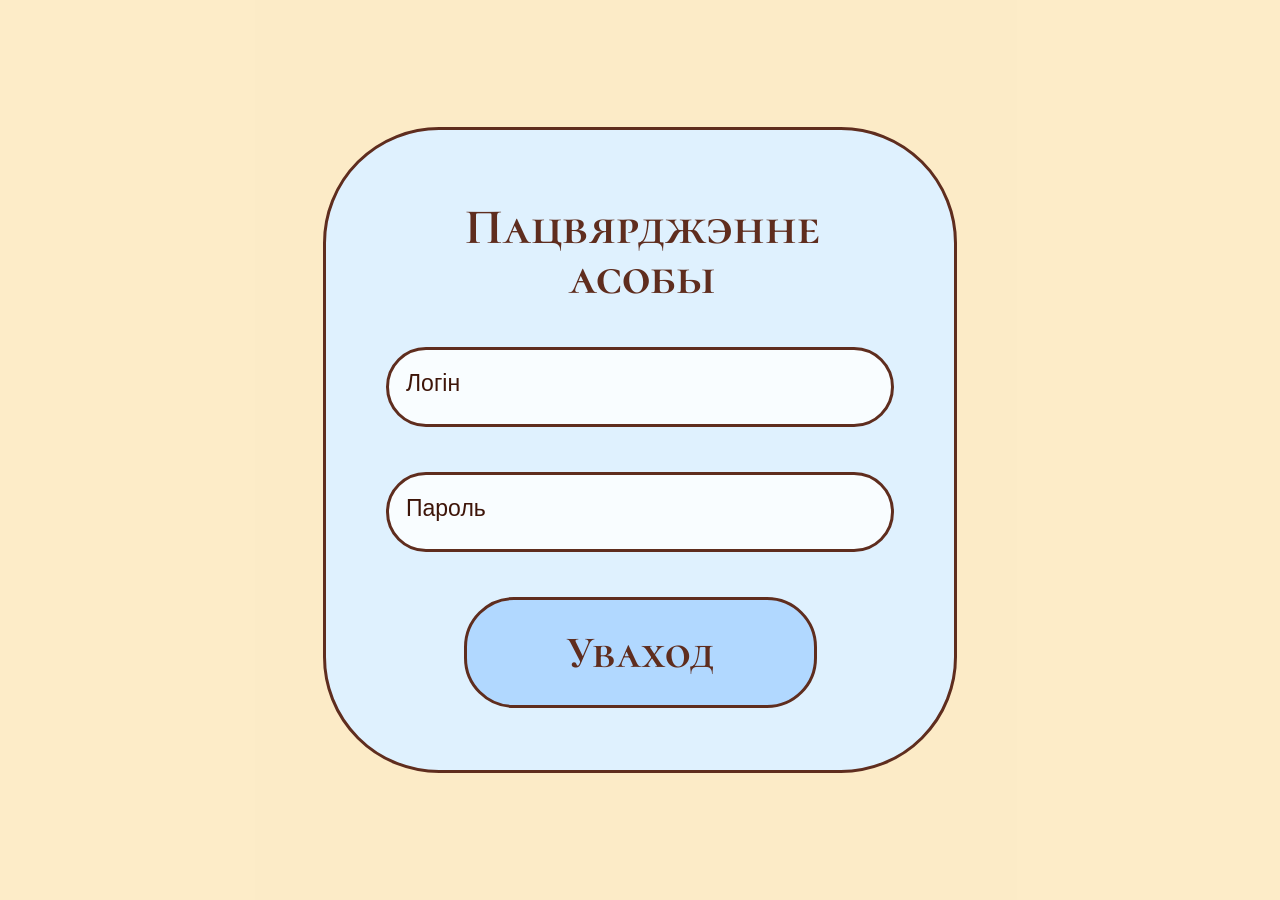
==== authorization.html @ d0b52481 "authorization" ====
<!doctype html>
<html lang="by">
  <head>
    <meta charset="UTF-8" />
    <meta name="viewport" content="width=device-width, initial-scale=1.0" />
    <title>Уваход</title>
    <link rel="stylesheet" href="css/null.css" />
    <link rel="stylesheet" href="css/fonts.css" />
    <link rel="stylesheet" href="css/style.css" />
  </head>
  <body>
    <main>
        <section class="forma_authorization">
            <div class="forma">
                <div class="title_forma">Пацвярджэнне асобы</div>
                <div class="inputs">
                    <input type="text" placeholder="Логiн" class="input_log_pas">
                    <input type="text" placeholder="Пароль" class="input_log_pas">
                </div>
                <div class="but"> <button class="log_in">Уваход</button></div>
            </div>
        </section>
    </main>
  </body>
  </html>
---- css/null.css ----
/*Обнуление*/
* {
  padding: 0;
  margin: 0;
  border: 0;
}

*, *:before, *:after {
  -moz-box-sizing: border-box;
  -webkit-box-sizing: border-box;
  box-sizing: border-box;
}

:focus, :active {
  outline: none;
}

a:focus, a:active {
  outline: none;
}

footer, header, aside {
  display: block;
}

html, body {
  color: #000000;
  min-height: 100%;
  background: #ffffff;;
  width: 100%;
  font-size: 100%;
  line-height: 1;
  font-size: 16px;
  -ms-text-size-adjust: 100%;
  -moz-text-size-adjust: 100%;
  -webkit-text-size-adjust: 100%;
}

body {
  overflow-x: hidden;
}

input, button, textarea {
  font-family: inherit;
}

input::-ms-clear {
  display: none;
}

button {
  cursor: pointer;
}

button::-moz-focus-inner {
  padding: 0;
  border: 0;
}

a, a:visited {
  text-decoration: none;
}

a:hover {
  text-decoration: none;
}

ul li {
  list-style: none;
}

img {
  vertical-align: top;
}

h1, h2, h3, h4, h5, h6 {
  font-size: inherit;
  font-weight: 400;
}

/*--------------------*/
---- css/fonts.css ----
@font-face {
    font-family: Montserrat_Alternates;
    src: url(../fonts/Montserrat_Alternates/MontserratAlternates-Medium.ttf);
    font-weight: 500;
    font-style: normal;
}
@font-face {
    font-family: Cormorant SC;
    src: url(../fonts/Cormorant_SC/CormorantSC-Bold.ttf);
    font-weight: 700;
    font-style: normal;
}
@font-face {
    font-family: Cormorant SC;
    src: url('../fonts/Cormorant_SC/CormorantSC-Regular.ttf') format('truetype');
    font-weight: 400;
    font-style: normal;
}
---- css/style.css ----
.intro {
  padding-top: 25px;
}

.cover {
  width: 90%;
  max-width: 1400px;
  height: 700px;
  margin: 0 auto;
  background: rgba(252, 230, 183, 0.7019607843);
  border-radius: 50px;
  padding-top: 37px;
  position: relative;
}

.shool {
  font-family: "Montserrat Alternates", sans-serif;
  font-size: 30px;
  font-weight: 500;
  line-height: 100%;
  text-align: center;
  color: #3e1509;
}

.cornflower1 {
  position: absolute;
  bottom: 0;
  left: 0;
}

.cornflower2 {
  position: absolute;
  bottom: 0;
  right: 0;
}

.cornflowers_and_text {
  display: flex;
  justify-content: center;
  align-items: flex-start;
  padding-top: 91px;
}

.complecs_button {
  text-align: center;
}

.umk {
  font-family: "Cormorant SC", serif;
  font-size: 48px;
  font-weight: 700;
  text-align: center;
  color: #5f2d1e;
  width: 692px;
  margin: 0 auto;
  margin-top: 100px;
}

.begin {
  width: 314px;
  font-family: "Cormorant SC", serif;
  font-size: 48px;
  font-weight: 700;
  text-align: center;
  color: #5f2d1e;
  background: #E6EBF5;
  border: 3px solid #5F2D1E;
  border-radius: 50px;
  padding: 25px 72px;
  margin-top: 40px;
  cursor: pointer;
}

.begin:hover {
  background: #5F2D1E;
  color: #E6EBF5;
  transition: all 0.3s;
}

.forma_authorization {
  display: flex;
  align-items: center;
  justify-content: center;
  min-height: 100vh;
  background: rgba(252, 230, 183, 0.768627451);
  padding: 20px;
}

.forma {
  max-width: 634px;
  width: 100%;
  background: #dff1fe;
  border-radius: 116px;
  border: 3px solid #5f2d1e;
  padding: 72px 60px 62px;
  text-align: center;
  display: flex;
  flex-direction: column;
  gap: 45px;
  width: 100%;
}

.title_forma {
  font-family: "Cormorant SC", sans-serif;
  font-size: 50px;
  font-weight: 700;
  line-height: 100%;
  text-align: center;
  color: #5F2D1E;
  width: 512px;
}

.inputs {
  display: flex;
  flex-direction: column;
  justify-content: center;
  gap: 45px;
  width: 100%;
}

.input_log_pas {
  width: 100%;
  margin: 0 auto;
  background: #f9fdff;
  border: 3px solid #5f2d1e;
  font-family: "Montserrat Alternates", sans-serif;
  font-size: 23px;
  font-weight: 500;
  line-height: 100%;
  text-align: left;
  border-radius: 50px;
  color: #5F2D1E;
  padding: 20px 0 27px 17px;
  box-sizing: border-box;
}

.input_log_pas::-moz-placeholder {
  font-family: "Montserrat Alternates", sans-serif;
  font-size: 23px;
  font-weight: 500;
  color: #3e1509;
  opacity: 1;
}

.input_log_pas::placeholder {
  font-family: "Montserrat Alternates", sans-serif;
  font-size: 23px;
  font-weight: 500;
  color: #3e1509;
  opacity: 1;
}

.log_in {
  width: 353px;
  font-family: "Cormorant SC", serif;
  font-size: 45px;
  font-weight: 700;
  text-align: center;
  color: #5f2d1e;
  background: #B1D8FF;
  border: 3px solid #5F2D1E;
  border-radius: 50px;
  padding: 25px 72px;
  cursor: pointer;
}

.container {
  width: 100%;
  max-width: 1600px;
  margin: 0 auto;
  padding: 0 10px;
}

@media (max-width: 992px) {
  .container {
    max-width: 792px;
    margin: 0 auto;
    padding: 0 12px;
  }
}/*# sourceMappingURL=style.css.map */
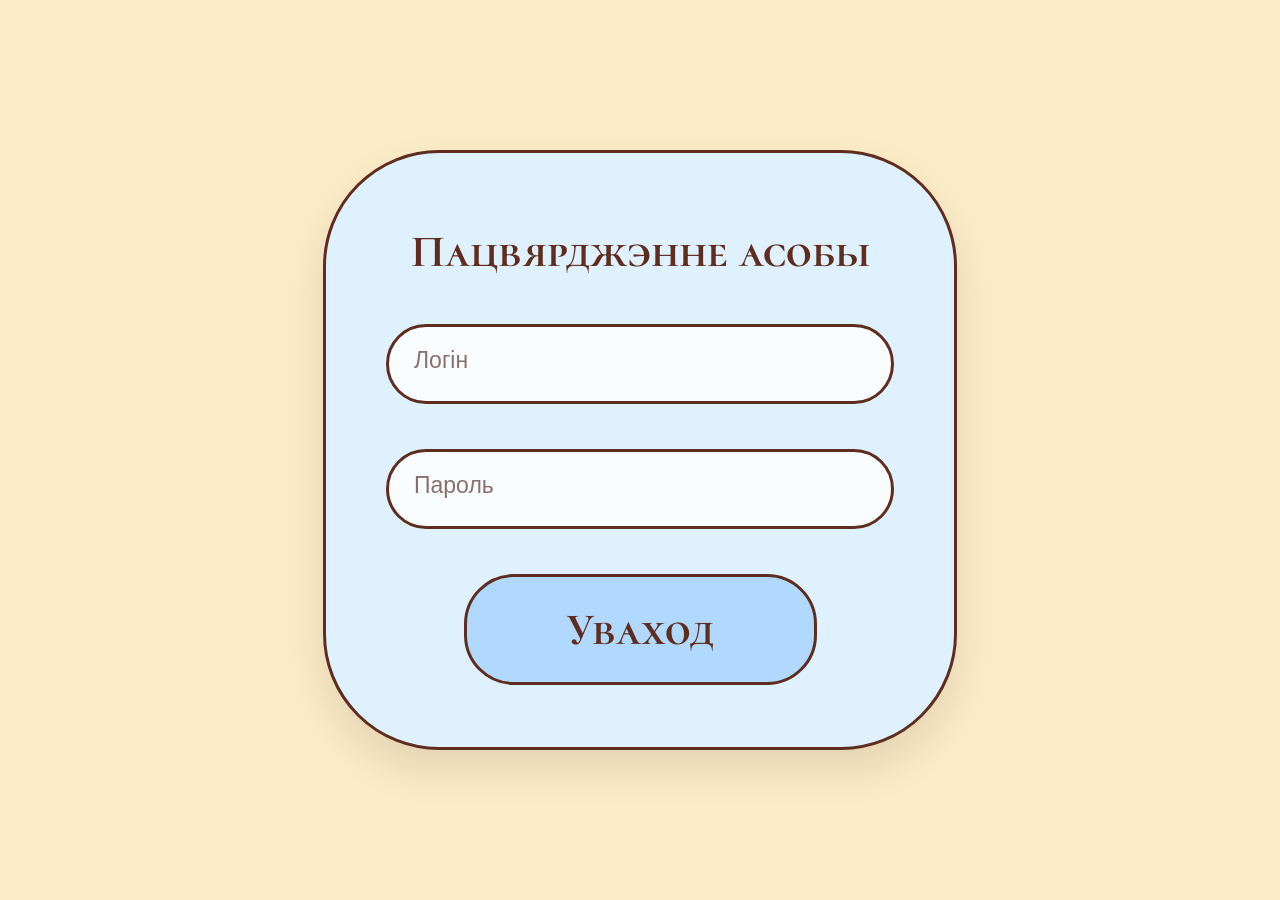
==== commit c65256be: "safe" ====
--- a/authorization.html
+++ b/authorization.html
@@ -1,5 +1,5 @@
 <!doctype html>
-<html lang="by">
+<html lang="be">
   <head>
     <meta charset="UTF-8" />
     <meta name="viewport" content="width=device-width, initial-scale=1.0" />
--- a/css/style.css
+++ b/css/style.css
@@ -1,3 +1,4 @@
+@charset "UTF-8";
 .intro {
   padding-top: 25px;
 }
@@ -97,30 +98,37 @@
   display: flex;
   flex-direction: column;
   gap: 45px;
-  width: 100%;
+  box-shadow: 0 20px 40px rgba(0, 0, 0, 0.1);
+  transition: transform 0.3s ease;
+}
+
+.forma:hover {
+  transform: translateY(-5px);
 }
 
 .title_forma {
   font-family: "Cormorant SC", sans-serif;
-  font-size: 50px;
-  font-weight: 700;
-  line-height: 100%;
+  font-size: 45px;
+  font-weight: 700;
+  line-height: 1.2; /* лучше 1.2 для многострочного текста */
   text-align: center;
   color: #5F2D1E;
-  width: 512px;
+  width: 100%;
+  max-width: 100%;
+  word-wrap: break-word; /* перенос длинных слов */
+  word-break: break-word; /* принудительный перенос при необходимости */
+  white-space: normal; /* разрешает перенос */
 }
 
 .inputs {
   display: flex;
   flex-direction: column;
-  justify-content: center;
   gap: 45px;
   width: 100%;
 }
 
 .input_log_pas {
   width: 100%;
-  margin: 0 auto;
   background: #f9fdff;
   border: 3px solid #5f2d1e;
   font-family: "Montserrat Alternates", sans-serif;
@@ -130,8 +138,16 @@
   text-align: left;
   border-radius: 50px;
   color: #5F2D1E;
-  padding: 20px 0 27px 17px;
+  padding: 20px 5px 27px 25px;
   box-sizing: border-box;
+  transition: all 0.3s ease;
+}
+
+.input_log_pas:focus {
+  outline: none;
+  border-color: #9B3B2F;
+  box-shadow: 0 0 0 3px rgba(155, 59, 47, 0.2);
+  background: #ffffff;
 }
 
 .input_log_pas::-moz-placeholder {
@@ -139,7 +155,7 @@
   font-size: 23px;
   font-weight: 500;
   color: #3e1509;
-  opacity: 1;
+  opacity: 0.6;
 }
 
 .input_log_pas::placeholder {
@@ -147,7 +163,7 @@
   font-size: 23px;
   font-weight: 500;
   color: #3e1509;
-  opacity: 1;
+  opacity: 0.6;
 }
 
 .log_in {
@@ -162,6 +178,50 @@
   border-radius: 50px;
   padding: 25px 72px;
   cursor: pointer;
+  transition: all 0.3s ease;
+}
+
+.log_in:hover {
+  background: #5F2D1E;
+  color: #B1D8FF;
+  transform: scale(1.02);
+  box-shadow: 0 8px 20px rgba(95, 45, 30, 0.3);
+}
+
+/* Адаптивность */
+@media (max-width: 768px) {
+  .forma {
+    padding: 40px 30px;
+    border-radius: 60px;
+  }
+  .title_forma {
+    font-size: 32px;
+    word-wrap: break-word;
+    word-break: break-word;
+  }
+  .log_in {
+    width: 100%;
+    font-size: 32px;
+    padding: 20px;
+  }
+  .input_log_pas {
+    font-size: 18px;
+    padding: 15px 5px 18px 20px;
+  }
+  .input_log_pas::-moz-placeholder {
+    font-size: 18px;
+  }
+  .input_log_pas::placeholder {
+    font-size: 18px;
+  }
+}
+.sections {
+  display: flex;
+  align-items: center;
+  justify-content: center;
+  min-height: 100vh;
+  background: rgba(252, 230, 183, 0.768627451);
+  padding: 20px;
 }
 
 .container {
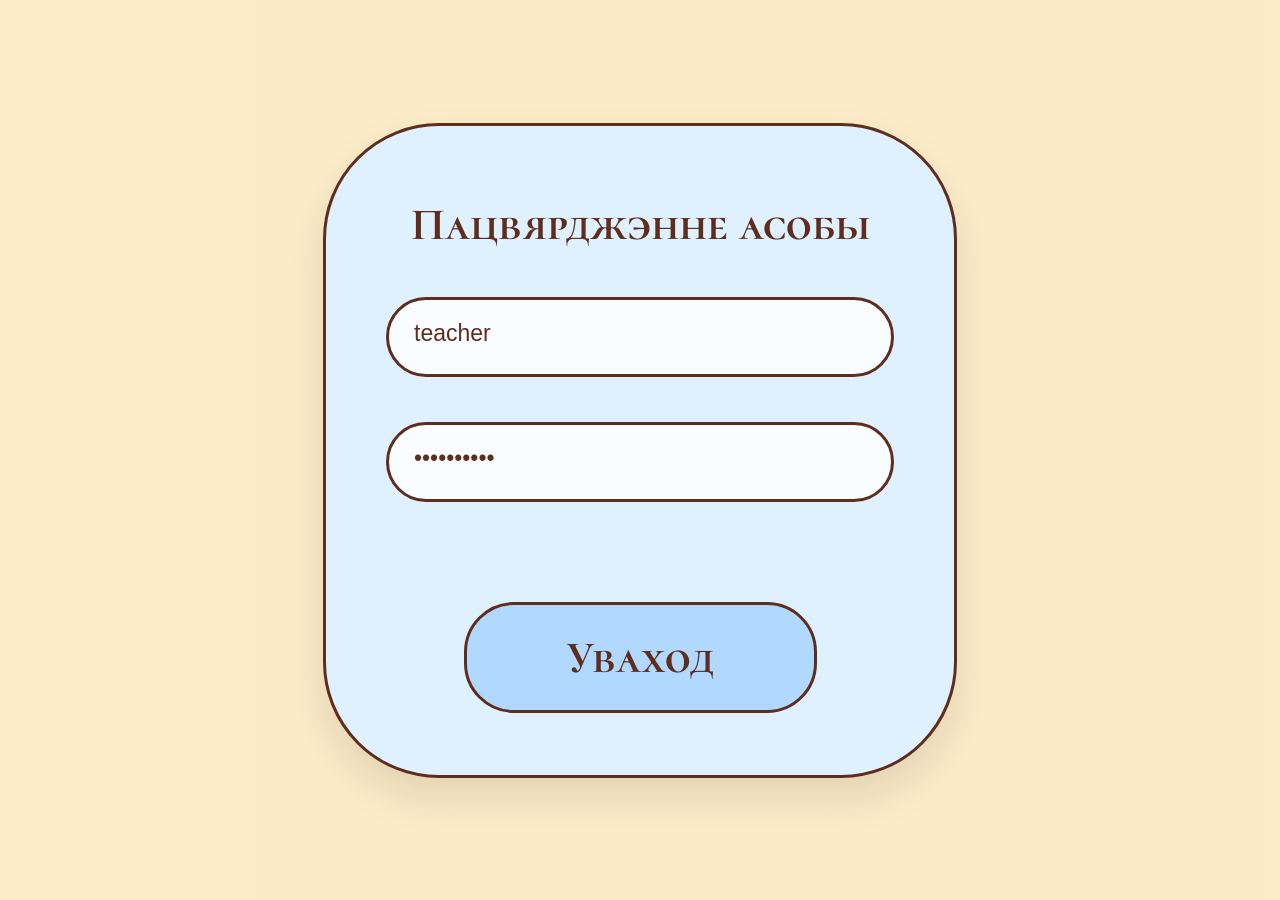
==== commit 3c7331f0: "teory" ====
--- a/authorization.html
+++ b/authorization.html
@@ -14,12 +14,71 @@
             <div class="forma">
                 <div class="title_forma">Пацвярджэнне асобы</div>
                 <div class="inputs">
-                    <input type="text" placeholder="Логiн" class="input_log_pas">
-                    <input type="text" placeholder="Пароль" class="input_log_pas">
+                    <input type="text" id="username" placeholder="Логiн" class="input_log_pas" value="teacher">
+                    <input type="password" id="password" placeholder="Пароль" class="input_log_pas" value="teacher123">
                 </div>
-                <div class="but"> <button class="log_in">Уваход</button></div>
+                <div id="errorMsg" style="color: red; text-align: center; font-family: Montserrat-Alternates ; margin-top: 10px;"></div>
+                <div class="but">
+                    <button id="loginBtn" class="log_in">Уваход</button>
+                </div>
             </div>
         </section>
     </main>
+    
+    <script>
+        // ПРОСТЫ І ПРАЦОЎНЫ КОД АЎТАРЫЗАЦЫІ
+        document.getElementById('loginBtn').addEventListener('click', async function() {
+            const username = document.getElementById('username').value.trim();
+            const password = document.getElementById('password').value;
+            const errorMsg = document.getElementById('errorMsg');
+            
+            console.log('Спроба ўваходу:', username);
+            
+            if (!username || !password) {
+                errorMsg.textContent = 'Калі ласка, увядзіце лагін і пароль';
+                return;
+            }
+            
+            errorMsg.textContent = 'Праверка...';
+            
+            try {
+                const response = await fetch('http://localhost/УМК/api/auth/login.php', {
+                    method: 'POST',
+                    headers: { 'Content-Type': 'application/json' },
+                    body: JSON.stringify({ username: username, password: password })
+                });
+                
+                const result = await response.json();
+                console.log('Вынік:', result);
+                
+                if (result.success) {
+                    // Захоўваем даныя карыстальніка
+                    localStorage.setItem('currentUser', JSON.stringify(result.data.user));
+                    errorMsg.textContent = '';
+                    // Пераходзім на галоўную старонку
+                    window.location.href = 'section.html';
+                } else {
+                    errorMsg.textContent = result.message || 'Няправільны лагін або пароль';
+                }
+            } catch (error) {
+                console.error('Памылка:', error);
+                errorMsg.textContent = 'Памылка злучэння з серверам';
+            }
+        });
+        
+        // Уваход па Enter
+        document.addEventListener('keypress', function(e) {
+            if (e.key === 'Enter') {
+                document.getElementById('loginBtn').click();
+            }
+        });
+        
+        // Праверка, ці ўжо ўвайшоў
+        const user = localStorage.getItem('currentUser');
+        if (user) {
+            console.log('Карыстальнік ужо ўвайшоў, перанакіроўваем...');
+            window.location.href = 'section.html';
+        }
+    </script>
   </body>
-  </html>+</html>
--- a/css/style.css
+++ b/css/style.css
@@ -78,6 +78,114 @@
   transition: all 0.3s;
 }
 
+/* ===== АДАПТЫЎ ДЛЯ ГАЛОЎНАЙ СТАРОНКІ ===== */
+/* ===== АДАПТЫЎ ДЛЯ ГАЛОЎНАЙ СТАРОНКІ ===== */
+/* Планшэты (да 992px) */
+@media (max-width: 992px) {
+  .intro {
+    padding-top: 0;
+    min-height: 100vh;
+    display: flex;
+    align-items: center;
+  }
+  .cover {
+    width: 100%;
+    max-width: 100%;
+    height: auto;
+    min-height: 100vh;
+    border-radius: 0;
+    padding: 20px 20px 40px;
+    margin: 0;
+    display: flex;
+    flex-direction: column;
+    justify-content: center;
+    position: relative;
+  }
+  /* Назва школы прыціскаем да верху */
+  .cover .shool {
+    position: absolute;
+    top: 20px;
+    left: 0;
+    right: 0;
+    margin-top: 0;
+    margin-bottom: 0;
+    text-align: center;
+  }
+  .cornflower1,
+  .cornflower2 {
+    display: none;
+  }
+  .umk {
+    font-size: 38px;
+    width: auto;
+    margin-top: 0;
+  }
+  .begin {
+    width: 260px;
+    font-size: 38px;
+    padding: 20px 40px;
+  }
+}
+/* Тэлефоны (да 768px) */
+@media (max-width: 768px) {
+  .intro {
+    padding-top: 0;
+    min-height: 100vh;
+    display: flex;
+    align-items: center;
+  }
+  .cover {
+    width: 100%;
+    max-width: 100%;
+    min-height: 100vh;
+    border-radius: 0;
+    padding: 15px 15px 30px;
+    margin: 0;
+    display: flex;
+    flex-direction: column;
+    justify-content: center;
+    position: relative;
+  }
+  /* Назва школы прыціскаем да верху */
+  .cover .shool {
+    position: absolute;
+    top: 15px;
+    left: 0;
+    right: 0;
+    text-align: center;
+    font-size: 18px;
+    line-height: 1.3;
+    padding: 0 10px;
+  }
+  .umk {
+    font-size: 32px;
+    margin-top: 0;
+  }
+  .begin {
+    width: 220px;
+    font-size: 32px;
+    padding: 15px 30px;
+    margin-top: 30px;
+  }
+}
+/* Вельмі маленькія тэлефоны (да 480px) */
+@media (max-width: 480px) {
+  .cover {
+    padding: 10px 10px 20px;
+  }
+  .cover .shool {
+    top: 10px;
+    font-size: 14px;
+  }
+  .umk {
+    font-size: 26px;
+  }
+  .begin {
+    width: 200px;
+    font-size: 26px;
+    padding: 12px 20px;
+  }
+}
 .forma_authorization {
   display: flex;
   align-items: center;
@@ -110,14 +218,14 @@
   font-family: "Cormorant SC", sans-serif;
   font-size: 45px;
   font-weight: 700;
-  line-height: 1.2; /* лучше 1.2 для многострочного текста */
+  line-height: 1.2;
   text-align: center;
   color: #5F2D1E;
   width: 100%;
   max-width: 100%;
-  word-wrap: break-word; /* перенос длинных слов */
-  word-break: break-word; /* принудительный перенос при необходимости */
-  white-space: normal; /* разрешает перенос */
+  word-wrap: break-word;
+  word-break: break-word;
+  white-space: normal;
 }
 
 .inputs {
@@ -224,6 +332,2704 @@
   padding: 20px;
 }
 
+.parts_exit {
+  display: flex;
+  align-items: center;
+  justify-content: space-between;
+  gap: 20px;
+  width: 100%;
+  margin-bottom: 80px;
+}
+
+.title_section {
+  font-family: "Cormorant SC", sans-serif;
+  font-size: clamp(42px, 7vw, 64px);
+  font-weight: 700;
+  line-height: 1.2;
+  text-align: center;
+  color: #5f2d1e;
+  flex: 1;
+  margin: 0;
+}
+
+.exit {
+  font-family: "Cormorant SC", serif;
+  font-size: clamp(28px, 5vw, 48px);
+  font-weight: 700;
+  color: #5f2d1e;
+  background: #b1d8ff;
+  border: 3px solid #5f2d1e;
+  padding: 8px 28px;
+  cursor: pointer;
+  white-space: nowrap;
+  transition: all 0.3s ease;
+  min-width: 160px;
+}
+
+.exit:hover {
+  background: #5f2d1e;
+  color: #b1d8ff;
+  transform: scale(1.05);
+}
+
+.exit-placeholder {
+  width: 160px;
+  visibility: hidden;
+}
+
+.parts {
+  display: flex;
+  margin-top: 95px;
+  justify-content: space-between;
+  gap: 24px;
+  flex-wrap: wrap;
+}
+
+.card,
+.card2 {
+  background: #dff1fe;
+  border: 3px solid #5f2d1e;
+  border-radius: 24px;
+  font-family: "Montserrat Alternates", serif;
+  font-size: clamp(32px, 5.5vw, 48px);
+  font-weight: 500;
+  text-align: center;
+  color: #5f2d1e;
+  transition: transform 0.3s ease, box-shadow 0.3s ease;
+  flex: 1;
+  min-width: 280px;
+  max-width: 420px;
+}
+
+.card {
+  display: flex;
+  flex-direction: column;
+  padding: 0 41px 98px 41px;
+  justify-content: space-between;
+}
+
+.card2 {
+  display: flex;
+  flex-direction: column;
+  padding: 41px 54px 0 54px;
+  position: relative;
+  justify-content: space-between;
+  overflow: hidden;
+}
+
+.card:hover,
+.card2:hover {
+  transform: translateY(-5px);
+  box-shadow: 0 10px 25px rgba(0, 0, 0, 0.15);
+}
+
+/* Изображения */
+.img_teory img {
+  max-width: 100%;
+  height: auto;
+  transition: transform 0.3s ease;
+}
+
+.card:hover .img_teory img,
+.card2:hover .img_teory img {
+  transform: scale(1.05);
+}
+
+.pen {
+  position: absolute;
+  top: 345px;
+  left: 2px;
+  transition: transform 0.3s ease;
+  max-width: 85%;
+  height: auto;
+  z-index: 2;
+}
+
+.card2:hover .pen {
+  transform: translateX(-50%) rotate(10deg);
+}
+
+.run,
+.run2 {
+  width: 320px;
+  max-width: 100%;
+  display: flex;
+  align-items: center;
+  justify-content: center;
+  gap: clamp(12px, 3vw, 47px);
+  border-radius: 50px;
+  background: #f9fdff;
+  border: 3px solid #5f2d1e;
+  font-family: "Cormorant SC", serif;
+  font-size: clamp(24px, 4vw, 32px);
+  font-weight: 700;
+  padding: 13px 20px;
+  color: #5f2d1e;
+  cursor: pointer;
+  transition: all 0.3s ease;
+  align-self: center;
+  box-sizing: border-box;
+  white-space: nowrap;
+}
+
+.run {
+  margin-top: 56px;
+}
+
+.run2 {
+  margin-top: 60px;
+  margin-bottom: 274px;
+}
+
+.run:hover,
+.run2:hover {
+  background: #5f2d1e;
+  color: #f9fdff;
+}
+
+.Arrow {
+  width: clamp(45px, 4vw, 32px);
+  height: auto;
+  flex-shrink: 0;
+  transition: transform 0.3s ease, filter 0.3s ease;
+}
+
+.run:hover .Arrow,
+.run2:hover .Arrow {
+  filter: brightness(0) invert(1);
+  transform: translateX(5px);
+}
+
+@media (max-width: 1200px) {
+  .parts {
+    gap: 20px;
+  }
+}
+@media (max-width: 992px) {
+  .card,
+  .card2 {
+    max-width: 380px;
+  }
+}
+@media (max-width: 768px) {
+  .parts_exit {
+    flex-direction: column;
+    gap: 25px;
+    margin-bottom: 50px;
+  }
+  .exit-placeholder {
+    display: none;
+  }
+  .exit {
+    width: 100%;
+    max-width: 300px;
+  }
+  .parts {
+    flex-direction: column;
+    align-items: center;
+  }
+  .card,
+  .card2 {
+    width: 100%;
+    max-width: 460px;
+    padding-left: 30px;
+    padding-right: 30px;
+  }
+  .pen {
+    top: 255px;
+    max-width: 80%;
+  }
+  .run2 {
+    margin-bottom: 180px;
+  }
+}
+@media (max-width: 480px) {
+  .sections {
+    padding: 15px;
+  }
+  .card,
+  .card2 {
+    border-radius: 20px;
+  }
+  .card {
+    padding: 0 25px 80px 25px;
+  }
+  .card2 {
+    padding: 35px 30px 0 30px;
+  }
+  .pen {
+    top: 225px;
+    max-width: 75%;
+  }
+  .run,
+  .run2 {
+    padding: 13px 45px 13px 25px;
+  }
+}
+.classes {
+  display: flex;
+  background: rgba(252, 230, 183, 0.768627451);
+  padding: 20px;
+  min-height: 100vh;
+  align-items: center;
+  justify-content: center;
+}
+
+.list_classes {
+  display: flex;
+  flex-direction: row;
+  justify-content: center;
+  gap: 60px;
+  flex-wrap: wrap;
+  list-style: none;
+  padding: 0;
+  margin: 0;
+}
+
+.part1,
+.part2 {
+  display: flex;
+  flex-direction: column;
+  gap: 24px;
+  align-items: center;
+}
+
+.but_class {
+  font-family: "Cormorant SC", sans-serif;
+  font-size: 64px;
+  font-weight: 700;
+  line-height: 1.2;
+  text-align: center;
+  color: #5f2d1e;
+  padding: 30px 0;
+  width: 619px;
+  background: #dfedfe;
+  border: 3px solid #5f2d1e;
+  border-radius: 24px;
+  cursor: pointer;
+  transition: all 0.3s ease;
+  white-space: nowrap;
+}
+
+.but_class:hover {
+  background: #5f2d1e;
+  color: #dfedfe;
+  transform: translateY(-5px);
+}
+
+.back {
+  width: 188px;
+  height: 109px;
+  display: flex;
+  align-items: center;
+  justify-content: center;
+  border-radius: 105px;
+  background: rgba(95, 45, 30, 0.8980392157);
+  border: 5px solid #b1d8ff;
+  cursor: pointer;
+  transition: all 0.3s ease;
+  margin-top: auto;
+  margin-bottom: auto;
+}
+
+.back2 {
+  display: none;
+  width: 188px;
+  height: 109px;
+  align-items: center;
+  justify-content: center;
+  border-radius: 105px;
+  background: rgba(95, 45, 30, 0.8980392157);
+  border: 5px solid #b1d8ff;
+  cursor: pointer;
+  transition: all 0.3s ease;
+}
+
+.arrow_back {
+  width: 50px;
+  height: auto;
+  display: block;
+}
+
+.back:hover,
+.back2:hover {
+  background: #5f2d1e;
+  transform: scale(1.02);
+}
+
+@media (max-width: 1356px) {
+  .back2 {
+    display: flex;
+    width: 300px;
+    font-size: 48px;
+    padding: 35px 0;
+  }
+  .back2 {
+    display: flex;
+    height: 90px;
+  }
+  .back {
+    display: none;
+  }
+  .list_classes {
+    gap: 15px;
+  }
+}
+@media (max-width: 792px) {
+  .but_class,
+  .back2 {
+    display: flex;
+    width: 300px;
+    font-size: 48px;
+    padding: 35px 0;
+    justify-content: center;
+  }
+  .back2 {
+    display: flex;
+    height: 90px;
+  }
+  .back {
+    display: none;
+  }
+  .list_classes {
+    gap: 0;
+  }
+}
+@media (max-width: 768px) {
+  .list_classes {
+    flex-direction: column;
+    align-items: center;
+  }
+  .back2 {
+    display: flex;
+  }
+  .but_class,
+  .back,
+  .back2 {
+    width: 280px;
+    font-size: 40px;
+    justify-content: center;
+  }
+  .back {
+    display: none;
+  }
+}
+.topics {
+  display: flex;
+  min-height: 100vh;
+  background: rgba(252, 230, 183, 0.768627451);
+  padding: 40px 20px;
+}
+
+.topics_header {
+  display: flex;
+  align-items: center;
+  justify-content: space-between;
+  margin-bottom: 50px;
+  gap: 20px;
+  position: relative;
+}
+
+.back_btn {
+  width: clamp(70px, 12vw, 170px);
+  height: clamp(50px, 8vw, 100px);
+  display: flex;
+  align-items: center;
+  justify-content: center;
+  border-radius: 105px;
+  background: rgba(95, 45, 30, 0.8980392157);
+  border: 5px solid #b1d8ff;
+  cursor: pointer;
+  transition: all 0.3s ease;
+  flex-shrink: 0;
+  font-size: clamp(20px, 3vw, 32px);
+}
+
+.back_btn:hover {
+  background: #5f2d1e;
+  color: #b1d8ff;
+  transform: scale(1.02);
+}
+
+.back-arrow {
+  width: 50px;
+  height: auto;
+}
+
+.block_title {
+  position: absolute;
+  left: 50%;
+  transform: translateX(-50%);
+  font-family: "Cormorant SC", sans-serif;
+  font-size: clamp(24px, 4vw, 64px);
+  font-weight: 700;
+  line-height: 1.2;
+  text-align: center;
+  color: #5f2d1e;
+  padding: 30px 20px;
+  width: 619px;
+  min-width: 200px;
+  max-width: 90vw;
+  background: #dfedfe;
+  border: 3px solid #5f2d1e;
+  border-radius: 24px;
+  white-space: nowrap;
+  word-break: break-word;
+  overflow-wrap: break-word;
+  box-sizing: border-box;
+}
+
+.topics_title {
+  font-family: "Cormorant SC", sans-serif;
+  font-size: 48px;
+  font-weight: 700;
+  color: #5f2d1e;
+}
+
+.add-topic-btn {
+  width: clamp(70px, 12vw, 170px);
+  height: clamp(50px, 8vw, 100px);
+  display: flex;
+  align-items: center;
+  justify-content: center;
+  border-radius: 105px;
+  background: rgba(95, 45, 30, 0.8980392157);
+  border: 5px solid #b1d8ff;
+  cursor: pointer;
+  transition: all 0.3s ease;
+  flex-shrink: 0;
+  white-space: nowrap;
+  margin-left: auto;
+  font-size: clamp(14px, 2.5vw, 24px);
+}
+
+.add-topic-btn:hover {
+  background: #5f2d1e;
+  color: #b1d8ff;
+  transform: scale(1.02);
+}
+
+.topic-card {
+  display: flex;
+  align-items: center;
+  justify-content: space-between;
+  background: #dff1fe;
+  border: 3px solid #5f2d1e;
+  border-radius: 24px;
+  padding: 20px 30px;
+  margin-bottom: 20px;
+  transition: all 0.3s ease;
+}
+
+.topic-card:hover {
+  transform: translateY(-3px);
+  box-shadow: 0 10px 25px rgba(0, 0, 0, 0.1);
+}
+
+.topic-info {
+  flex: 1;
+}
+
+.topic-title {
+  font-family: "Montserrat Alternates", serif;
+  font-size: clamp(16px, 3vw, 28px);
+  font-weight: 600;
+  color: #5f2d1e;
+  margin-bottom: 8px;
+  white-space: normal;
+  word-break: break-word;
+  line-height: 1.3;
+}
+
+.topic-actions {
+  display: flex;
+  gap: 15px;
+}
+
+.topic-btn {
+  font-family: "Cormorant SC", serif;
+  font-size: clamp(12px, 2.5vw, 18px);
+  font-weight: 700;
+  padding: 8px 16px;
+  border-radius: 50px;
+  cursor: pointer;
+  transition: all 0.3s ease;
+  border: 2px solid #5f2d1e;
+}
+
+.theory-btn {
+  background: #f9fdff;
+  color: #5f2d1e;
+}
+
+.theory-btn:hover {
+  background: #5f2d1e;
+  color: #f9fdff;
+}
+
+.test-btn {
+  background: #b1d8ff;
+  color: #5f2d1e;
+}
+
+.test-btn:hover {
+  background: #5f2d1e;
+  color: #b1d8ff;
+}
+
+.edit-btn,
+.delete-btn {
+  background: transparent;
+  font-size: 20px;
+  padding: 8px 16px;
+}
+
+.edit-btn:hover {
+  background: #5f2d1e;
+  color: #f9fdff;
+}
+
+.delete-btn:hover {
+  background: #ff4444;
+  border-color: #ff4444;
+  color: white;
+}
+
+.topics_list {
+  display: flex;
+  gap: 48px;
+  flex-direction: column;
+}
+
+.topic_block_wrapper {
+  display: flex;
+  align-items: center;
+  justify-content: space-between;
+  gap: 15px;
+  width: 100%;
+}
+
+.topic_block {
+  font-family: "Cormorant SC", serif;
+  font-size: clamp(24px, 5vw, 40px);
+  font-weight: 700;
+  padding: 20px 25px;
+  border-radius: 10px;
+  background: #f0f7ff;
+  cursor: pointer;
+  transition: all 0.3s ease;
+  border: 4px solid #5f2d1e;
+  color: #3e1509;
+  flex: 1;
+  text-align: left;
+  white-space: normal;
+  word-break: break-word;
+}
+
+.topic_block:hover {
+  background: #5f2d1e;
+  color: #f0f7ff;
+  transform: translateY(-3px);
+}
+
+.topic_actions {
+  display: flex;
+  gap: 10px;
+  flex-shrink: 0;
+}
+
+.topic_icon {
+  width: 50px;
+  height: 50px;
+  display: flex;
+  align-items: center;
+  justify-content: center;
+  border-radius: 50%;
+  font-size: 24px;
+  cursor: pointer;
+  transition: all 0.3s ease;
+  background: #f9fdff;
+  border: 2px solid #5f2d1e;
+}
+
+.topic_icon:hover {
+  transform: scale(1.1);
+}
+
+.topic_icon.edit:hover {
+  background: #5f2d1e;
+  color: #f9fdff;
+}
+
+.topic_icon.delete:hover {
+  background: #ff4444;
+  border-color: #ff4444;
+  color: white;
+}
+
+.topic_icon.complete:hover {
+  background: #4caf50;
+  border-color: #4caf50;
+  color: white;
+}
+
+.modal {
+  position: fixed;
+  top: 0;
+  left: 0;
+  width: 100%;
+  height: 100%;
+  background: rgba(0, 0, 0, 0.5);
+  display: flex;
+  align-items: center;
+  justify-content: center;
+  z-index: 1000;
+}
+
+.modal-content {
+  background: white;
+  border-radius: 24px;
+  padding: 30px;
+  max-width: 500px;
+  width: 90%;
+  text-align: center;
+}
+
+.modal-content h3 {
+  font-family: "Cormorant SC", serif;
+  font-size: 32px;
+  color: #5f2d1e;
+  margin-bottom: 20px;
+}
+
+.warning-text {
+  color: #ff4444;
+  font-size: 14px;
+  margin: 15px 0;
+}
+
+.modal-buttons {
+  display: flex;
+  gap: 20px;
+  justify-content: center;
+  margin-top: 20px;
+}
+
+.modal-btn {
+  padding: 10px 25px;
+  border-radius: 50px;
+  font-family: "Cormorant SC", serif;
+  font-size: 18px;
+  font-weight: 700;
+  cursor: pointer;
+  border: none;
+}
+
+.confirm {
+  background: #ff4444;
+  color: white;
+}
+
+.cancel {
+  background: #b1d8ff;
+  color: #5f2d1e;
+}
+
+@media (max-width: 1200px) {
+  .block_title {
+    width: 450px;
+    font-size: 48px;
+    padding: 20px 0;
+  }
+  .back_btn {
+    width: 130px;
+    height: 80px;
+  }
+  .add-topic-btn {
+    width: 130px;
+    height: 80px;
+    font-size: 20px;
+  }
+  .topic-title {
+    font-size: 24px;
+  }
+  .topic-description {
+    font-size: 14px;
+  }
+  .topic-btn {
+    font-size: 16px;
+    padding: 8px 16px;
+  }
+}
+@media (max-width: 992px) {
+  .block_title {
+    width: 350px;
+    font-size: 36px;
+    padding: 15px 0;
+  }
+  .back_btn {
+    width: 100px;
+    height: 70px;
+  }
+  .add-topic-btn {
+    width: 100px;
+    height: 70px;
+    font-size: 16px;
+  }
+  .back-arrow {
+    width: 35px;
+  }
+  .topic-card {
+    padding: 15px 20px;
+  }
+  .topic-title {
+    font-size: 22px;
+  }
+  .topic-actions {
+    gap: 10px;
+  }
+  .topic-btn {
+    font-size: 14px;
+    padding: 6px 12px;
+  }
+  .edit-btn,
+  .delete-btn {
+    font-size: 16px;
+    padding: 6px 12px;
+  }
+}
+@media (max-width: 768px) {
+  .topics {
+    padding: 20px 15px;
+  }
+  .topic_icon {
+    width: 40px;
+    height: 40px;
+    font-size: 18px;
+  }
+  .topic_block {
+    padding: 15px 20px;
+    font-size: clamp(18px, 4vw, 28px);
+  }
+  .topics_header {
+    flex-wrap: wrap;
+    justify-content: center;
+    gap: 15px;
+    margin-bottom: 30px;
+    position: relative;
+    min-height: auto;
+  }
+  .block_title {
+    position: static;
+    transform: none;
+    width: auto;
+    white-space: normal;
+    padding: 15px 10px;
+    font-size: clamp(20px, 5vw, 32px);
+    margin: 0 auto;
+  }
+  .back_btn {
+    width: 80px;
+    height: 60px;
+    order: 0;
+  }
+  .add-topic-btn {
+    width: 80px;
+    height: 60px;
+    font-size: 12px;
+    order: 2;
+    margin-left: 0;
+    white-space: normal;
+    text-align: center;
+  }
+  .back-arrow {
+    width: 28px;
+  }
+  .topic-card {
+    flex-direction: column;
+    text-align: center;
+    padding: 15px;
+    gap: 12px;
+  }
+  .topic-info {
+    width: 100%;
+  }
+  .topic-title {
+    font-size: 20px;
+  }
+  .topic-description {
+    font-size: 13px;
+  }
+  .topic-actions {
+    justify-content: center;
+    flex-wrap: wrap;
+    gap: 10px;
+  }
+  .topic-btn {
+    font-size: 14px;
+    padding: 8px 16px;
+  }
+  .edit-btn,
+  .delete-btn {
+    font-size: 14px;
+    padding: 8px 14px;
+  }
+  .modal-content {
+    padding: 20px;
+    width: 95%;
+  }
+  .modal-content h3 {
+    font-size: 24px;
+  }
+  .modal-btn {
+    padding: 8px 20px;
+    font-size: 16px;
+  }
+}
+@media (max-width: 480px) {
+  .topics {
+    padding: 15px 10px;
+  }
+  .topic_icon {
+    width: 35px;
+    height: 35px;
+    font-size: 16px;
+  }
+  .topic_actions {
+    gap: 6px;
+  }
+  .block_title {
+    font-size: 22px;
+    max-width: 280px;
+    padding: 10px 0;
+  }
+  .back_btn {
+    width: 60px;
+    height: 50px;
+  }
+  .add-topic-btn {
+    width: 60px;
+    height: 50px;
+    font-size: 10px;
+  }
+  .back-arrow {
+    width: 22px;
+  }
+  .topic-title {
+    font-size: 18px;
+  }
+  .topic-description {
+    font-size: 12px;
+  }
+  .topic-btn {
+    font-size: 12px;
+    padding: 6px 12px;
+  }
+  .topic-card {
+    padding: 12px;
+  }
+}
+.dop_matirial {
+  font-family: "Montserrat Alternates", sans-serif;
+  font-size: 30px;
+  font-weight: 500;
+  line-height: 1.2;
+  text-align: center;
+  color: #5f2d1e;
+  padding: 41px 0;
+  max-width: 1290px;
+  width: 100%;
+  margin: 0 auto;
+  background: #DFF1FE;
+  border: 3px solid #5f2d1e;
+  border-radius: 24px;
+  white-space: nowrap;
+  word-break: break-word;
+  overflow-wrap: break-word;
+  box-sizing: border-box;
+  display: flex;
+  justify-content: center;
+  margin-bottom: 44px;
+}
+
+.text_teory_wrapper {
+  font-family: "Montserrat Alternates", sans-serif;
+  font-size: 35px;
+  font-weight: 500;
+  line-height: 1.2;
+  text-align: center;
+  color: #5f2d1e;
+  padding: 56px 29px;
+}
+
+.start_test {
+  width: 553px;
+  font-family: "Cormorant SC", serif;
+  font-size: 48px;
+  font-weight: 700;
+  text-align: center;
+  color: #5f2d1e;
+  background: #E6EBF5;
+  border: 3px solid #5F2D1E;
+  border-radius: 50px;
+  padding: 17px 57px;
+  margin-top: 70px;
+  cursor: pointer;
+  display: flex;
+  align-items: center;
+  justify-content: center;
+  gap: 20px;
+  margin-left: auto;
+  margin-right: auto;
+}
+
+.arrow_test {
+  width: 120px; /* ← уменьшил с 120px до 40px */
+  height: auto;
+  transition: transform 0.3s ease;
+}
+
+.start_test:hover {
+  background: #5f2d1e;
+  color: #E6EBF5;
+}
+
+.start_test:hover .arrow_test {
+  filter: brightness(0) invert(1);
+  transform: translateX(5px);
+}
+
+@media (max-width: 768px) {
+  .dop_matirial {
+    white-space: normal;
+    font-size: clamp(24px, 5vw, 35px);
+    padding: 30px 15px;
+    width: 90%;
+  }
+  .start_test {
+    width: 90%;
+    font-size: clamp(28px, 5vw, 48px);
+    padding: 15px 30px;
+    gap: 15px;
+  }
+  .arrow_test {
+    width: 30px;
+  }
+}
+/* ===== ФОРМА СОЗДАНИЯ КОНСПЕКТА ===== */
+.forma_teory {
+  background: rgba(252, 230, 183, 0.768627451);
+  padding: 40px 20px;
+  min-height: 100vh;
+}
+
+.forma_teory_header {
+  display: flex;
+  align-items: center;
+  justify-content: space-between;
+  margin-bottom: 50px;
+  gap: 20px;
+  position: relative;
+}
+
+.forma_teory_wrapper {
+  max-width: 900px;
+  margin: 0 auto;
+  background: #f0f7ff;
+  border-radius: 24px;
+  padding: 40px;
+  box-shadow: 0 10px 25px rgba(0, 0, 0, 0.1);
+}
+
+.title_teory,
+.class_forma,
+.content_zmest,
+.dop_content_forma {
+  margin-bottom: 30px;
+}
+
+.title_forma_teory {
+  font-family: "Montserrat Alternates", sans-serif;
+  font-size: clamp(24px, 4vw, 30px);
+  font-weight: 500;
+  line-height: 1.2;
+  text-align: left;
+  color: #5f2d1e;
+  width: 100%;
+  margin-bottom: 15px;
+}
+
+.input_title {
+  width: 100%;
+  padding: 15px 20px;
+  font-family: "Montserrat Alternates", sans-serif;
+  font-size: clamp(16px, 3vw, 18px);
+  font-weight: 500;
+  color: #5f2d1e;
+  border: 3px solid #5f2d1e;
+  border-radius: 16px;
+  background: #f9fdff;
+  box-sizing: border-box;
+}
+
+.input_title:focus {
+  outline: none;
+  border-color: #9b3b2f;
+  box-shadow: 0 0 0 3px rgba(155, 59, 47, 0.2);
+}
+
+/* Select */
+.class_forma {
+  position: relative;
+  margin-bottom: 30px;
+}
+
+select {
+  width: 100%;
+  padding: 15px 50px 15px 20px;
+  font-family: "Montserrat Alternates", sans-serif;
+  font-size: clamp(16px, 3vw, 18px);
+  font-weight: 500;
+  color: #5f2d1e;
+  background: #f9fdff;
+  border: 3px solid #5f2d1e;
+  border-radius: 16px;
+  cursor: pointer;
+  appearance: none;
+  -webkit-appearance: none;
+  -moz-appearance: none;
+}
+
+.class_forma::after {
+  content: "▼";
+  font-size: 14px;
+  color: #5f2d1e;
+  position: absolute;
+  right: 20px;
+  top: 75%;
+  transform: translateY(-50%);
+  pointer-events: none;
+  transition: transform 0.3s ease;
+}
+
+select:focus {
+  outline: none;
+  border-color: #9B3B2F;
+  box-shadow: 0 0 0 3px rgba(155, 59, 47, 0.2);
+}
+
+select option {
+  font-family: "Montserrat Alternates", sans-serif;
+  font-size: clamp(14px, 2.5vw, 16px);
+  font-weight: 500;
+  color: #5f2d1e;
+  background: #f9fdff;
+  padding: 10px;
+}
+
+select option:hover {
+  background: #5f2d1e;
+  color: #f9fdff;
+}
+
+/* CKEditor контейнер */
+.content_zmest {
+  margin-bottom: 30px;
+}
+
+.ck-editor__editable {
+  min-height: 300px;
+}
+
+/* Дадатковыя матэрыялы */
+.forma_dop_material {
+  display: flex;
+  flex-direction: column;
+  align-items: flex-start;
+  gap: 20px;
+  background: #f9fdff;
+  border: 3px solid #5f2d1e;
+  border-radius: 24px;
+  padding: 47px 32px;
+  margin-bottom: 30px;
+}
+
+.add_fail,
+.add_link {
+  display: flex;
+  align-items: center;
+  justify-content: center;
+  gap: 10px;
+  width: auto;
+  min-width: 180px;
+  padding: 12px 24px;
+  font-family: "Cormorant SC", serif;
+  font-size: clamp(16px, 3vw, 18px);
+  font-weight: 700;
+  color: #B1D8FF;
+  background: #5F2D1E;
+  border: 3px solid #B1D8FF;
+  border-radius: 50px;
+  cursor: pointer;
+  transition: all 0.3s ease;
+  white-space: nowrap;
+}
+
+.add_fail:hover,
+.add_link:hover {
+  background: #602413;
+  color: #ffffff;
+  transform: scale(1.02);
+}
+
+.add_fail:hover img,
+.add_link:hover img {
+  filter: brightness(0) invert(1);
+}
+
+.plus_file {
+  width: 20px;
+  height: 20px;
+}
+
+/* Привязка к тесту */
+.test-link-group {
+  margin-top: 20px;
+}
+
+.test-link-group label {
+  font-family: "Montserrat Alternates", sans-serif;
+  font-size: clamp(24px, 4vw, 30px);
+  font-weight: 500;
+  color: #5f2d1e;
+  display: block;
+  margin-bottom: 15px;
+}
+
+.test-link-wrapper {
+  display: flex;
+  gap: 15px;
+  align-items: center;
+  flex-wrap: wrap;
+}
+
+.form-select {
+  flex: 1;
+  padding: 12px 20px;
+  font-family: "Inter", sans-serif;
+  font-size: clamp(14px, 2.5vw, 16px);
+  border: 3px solid #5f2d1e;
+  border-radius: 50px;
+  background: #f9fdff;
+  cursor: pointer;
+  transition: all 0.3s ease;
+}
+
+.form-select:hover {
+  border-color: #9B3B2F;
+}
+
+.btn-test-link {
+  padding: 12px 24px;
+  font-family: "Cormorant SC", serif;
+  font-size: clamp(14px, 2.5vw, 18px);
+  font-weight: 700;
+  color: #5f2d1e;
+  background: #b1d8ff;
+  border: 3px solid #5f2d1e;
+  border-radius: 50px;
+  cursor: pointer;
+  transition: all 0.3s ease;
+  white-space: nowrap;
+}
+
+.btn-test-link:hover {
+  background: #5f2d1e;
+  color: #b8d8f8;
+  transform: scale(1.02);
+}
+
+.form-hint {
+  display: block;
+  font-family: "Inter", sans-serif;
+  font-size: clamp(12px, 2vw, 14px);
+  color: #3e1509;
+  opacity: 0.7;
+  margin-top: 10px;
+}
+
+.save_btn_wrapper {
+  display: flex;
+  justify-content: center;
+  margin-top: 40px;
+}
+
+.save_conspect_btn {
+  padding: 15px 40px;
+  font-family: "Cormorant SC", serif;
+  font-size: clamp(22px, 4vw, 28px);
+  font-weight: 700;
+  color: #B1D8FF;
+  background: #5F2D1E;
+  border: 3px solid #B1D8FF;
+  border-radius: 50px;
+  cursor: pointer;
+  transition: all 0.3s ease;
+}
+
+.save_conspect_btn:hover {
+  background: #692512;
+  transform: scale(1.02);
+}
+
+/* Hover для select */
+select:hover {
+  border-color: #9B3B2F;
+}
+
+/* ===== АДАПТИВ ===== */
+@media (max-width: 768px) {
+  .forma_teory_wrapper {
+    padding: 20px;
+  }
+  .title_forma_teory {
+    font-size: clamp(20px, 4vw, 24px);
+  }
+  .test-link-group label {
+    font-size: clamp(20px, 4vw, 24px);
+  }
+  .test-link-wrapper {
+    flex-direction: column;
+    align-items: stretch;
+  }
+  .btn-test-link {
+    text-align: center;
+    width: 100%;
+  }
+  .form-select {
+    width: 100%;
+  }
+  .add_fail,
+  .add_link {
+    width: 100%;
+    justify-content: center;
+    white-space: normal;
+    font-size: clamp(14px, 3vw, 16px);
+    min-width: auto;
+  }
+  .save_conspect_btn {
+    width: 100%;
+    font-size: clamp(18px, 4vw, 22px);
+    padding: 12px 20px;
+  }
+  .form-hint {
+    font-size: clamp(11px, 2.5vw, 12px);
+  }
+  select {
+    font-size: clamp(14px, 3vw, 16px);
+  }
+  .input_title {
+    font-size: clamp(14px, 3vw, 16px);
+  }
+}
+@media (max-width: 480px) {
+  .forma_dop_material {
+    padding: 30px 20px;
+  }
+  .add_fail,
+  .add_link {
+    padding: 10px 16px;
+    font-size: clamp(12px, 3vw, 14px);
+  }
+  .plus_file {
+    width: 16px;
+    height: 16px;
+  }
+  .btn-test-link {
+    font-size: clamp(12px, 2.5vw, 14px);
+    padding: 10px 16px;
+  }
+  .save_conspect_btn {
+    font-size: clamp(16px, 4vw, 20px);
+    padding: 10px 16px;
+  }
+}
+/* Обёртка темы с подложкой */
+.topic_block_wrapper2 {
+  display: flex;
+  align-items: center;
+  justify-content: space-between;
+  gap: 15px;
+  transition: all 0.3s ease;
+}
+
+.topic_block_wrapper2:hover {
+  transform: translateY(-3px);
+  box-shadow: 0 10px 25px rgba(0, 0, 0, 0.1);
+}
+
+/* Блок с темой и кнопкой теста (слева) */
+.topic_block2 {
+  font-family: "Cormorant SC", serif;
+  font-size: clamp(24px, 5vw, 40px);
+  font-weight: 700;
+  color: #3e1509;
+  flex: 1;
+  text-align: left;
+  background: #f0f7ff;
+  border: 4px solid #5f2d1e;
+  border-radius: 10px;
+  padding: 20px 25px;
+  display: flex;
+  justify-content: space-between;
+  align-items: center;
+  gap: 20px;
+  flex-wrap: wrap;
+}
+
+/* Кнопка "Пачаць тэст" */
+.start_test2 {
+  font-family: "Cormorant SC", serif;
+  font-size: clamp(14px, 2vw, 18px);
+  font-weight: 700;
+  color: #5f2d1e;
+  background: #e6ebf5;
+  border: 2px solid #5f2d1e;
+  border-radius: 50px;
+  padding: 6px 16px;
+  cursor: pointer;
+  display: flex;
+  align-items: center;
+  gap: 8px;
+  transition: all 0.3s ease;
+  white-space: nowrap;
+}
+
+.start_test2:hover {
+  background: #5f2d1e;
+  color: #e6ebf5;
+  transform: scale(1.02);
+}
+
+.start_test2:hover .arrow_test2 {
+  filter: brightness(0) invert(1);
+  transform: translateX(4px);
+}
+
+.arrow_test2 {
+  width: clamp(19px, 8vw, 52px);
+  height: auto;
+  transition: transform 0.3s ease;
+}
+
+/* Блок с кнопками действий (справа) */
+.topic_actions {
+  display: flex;
+  gap: 10px;
+  flex-shrink: 0;
+}
+
+.topic_icon {
+  width: 40px;
+  height: 40px;
+  display: flex;
+  align-items: center;
+  justify-content: center;
+  border-radius: 50%;
+  font-size: 20px;
+  cursor: pointer;
+  transition: all 0.3s ease;
+  background: #f9fdff;
+  border: 2px solid #5f2d1e;
+}
+
+.topic_icon:hover {
+  transform: scale(1.1);
+}
+
+.topic_icon.edit:hover {
+  background: #5f2d1e;
+  color: #f9fdff;
+}
+
+.topic_icon.delete:hover {
+  background: #ff4444;
+  border-color: #ff4444;
+  color: white;
+}
+
+/* Адаптив */
+@media (max-width: 768px) {
+  .topic_block_wrapper2 {
+    flex-direction: column;
+    align-items: stretch;
+    padding: 20px;
+  }
+  .topic_block2 {
+    justify-content: space-between;
+    width: 100%;
+  }
+  .topic_actions {
+    justify-content: center;
+    margin-top: 10px;
+  }
+}
+@media (max-width: 480px) {
+  .topic_block2 {
+    flex-direction: column;
+    align-items: stretch;
+    gap: 10px;
+  }
+  .start_test2 {
+    justify-content: center;
+    width: 100%;
+  }
+}
+/* ===== СТАРЫНКА ДАДАВАННЯ ТЭСТА ===== */
+.add-test {
+  background: rgba(252, 230, 183, 0.768627451);
+  padding: 40px 20px;
+  min-height: 100vh;
+}
+
+.add-test_header {
+  display: flex;
+  align-items: center;
+  justify-content: space-between;
+  margin-bottom: 50px;
+  gap: 20px;
+  position: relative;
+}
+
+.add-test_title {
+  font-family: "Cormorant SC", serif;
+  font-size: clamp(24px, 4vw, 48px);
+  font-weight: 700;
+  color: #5f2d1e;
+  margin: 0;
+}
+
+.placeholder_btn {
+  width: clamp(70px, 12vw, 170px);
+  height: clamp(50px, 8vw, 100px);
+  flex-shrink: 0;
+  visibility: hidden;
+}
+
+.add-test_form {
+  max-width: 900px;
+  margin: 0 auto;
+  background: #f0f7ff;
+  border-radius: 24px;
+  padding: 40px;
+  box-shadow: 0 10px 25px rgba(0, 0, 0, 0.1);
+}
+
+.form_field {
+  margin-bottom: 25px;
+}
+
+.form_row {
+  display: flex;
+  gap: 20px;
+  margin-bottom: 25px;
+}
+
+.form_field.half {
+  flex: 1;
+  margin-bottom: 0;
+}
+
+.form_label {
+  font-family: "Montserrat Alternates", sans-serif;
+  font-size: clamp(18px, 3vw, 22px);
+  font-weight: 500;
+  color: #5f2d1e;
+  display: block;
+  margin-bottom: 10px;
+}
+
+.form_input,
+.form_select {
+  width: 100%;
+  padding: 12px 18px;
+  font-family: "Montserrat Alternates", sans-serif;
+  font-size: 16px;
+  font-weight: 500;
+  color: #3e1509;
+  background: #f9fdff;
+  border: 2px solid #5f2d1e;
+  border-radius: 16px;
+  box-sizing: border-box;
+  transition: all 0.3s ease;
+}
+
+.form_input:focus,
+.form_select:focus {
+  outline: none;
+  border-color: #9b3b2f;
+  box-shadow: 0 0 0 3px rgba(155, 59, 47, 0.2);
+}
+
+/* Секцыя пытанняў */
+.questions_section {
+  margin-top: 30px;
+  padding-top: 20px;
+}
+
+.questions_header {
+  display: flex;
+  justify-content: space-between;
+  align-items: center;
+  margin-bottom: 20px;
+  flex-wrap: wrap;
+  gap: 15px;
+}
+
+.add_question_btn {
+  font-family: "Cormorant SC", serif;
+  font-size: 18px;
+  font-weight: 700;
+  padding: 8px 20px;
+  background: #5F2D1E;
+  color: #B1D8FF;
+  border: 2px solid #B1D8FF;
+  border-radius: 50px;
+  cursor: pointer;
+  transition: all 0.3s ease;
+}
+
+.add_question_btn:hover {
+  background: #883a25;
+  transform: scale(1.02);
+}
+
+/* Блок аднаго пытання */
+.question_card {
+  background: #f9fdff;
+  border: 2px solid #5f2d1e;
+  border-radius: 20px;
+  padding: 20px;
+  margin-bottom: 20px;
+  transition: all 0.3s ease;
+}
+
+.question_header {
+  display: flex;
+  justify-content: space-between;
+  align-items: center;
+  margin-bottom: 15px;
+  flex-wrap: wrap;
+  gap: 10px;
+}
+
+.question_title {
+  font-family: "Montserrat Alternates", sans-serif;
+  font-size: 18px;
+  font-weight: 600;
+  color: #5f2d1e;
+}
+
+.remove_question_btn {
+  background: #ff4444;
+  color: white;
+  border: none;
+  border-radius: 50%;
+  width: 30px;
+  height: 30px;
+  font-size: 16px;
+  cursor: pointer;
+  transition: all 0.3s ease;
+  font-family: "Montserrat Alternates", sans-serif;
+}
+
+.remove_question_btn:hover {
+  background: #cc0000;
+  transform: scale(1.1);
+}
+
+.question_text {
+  width: 100%;
+  padding: 12px 15px;
+  font-family: "Montserrat Alternates", sans-serif;
+  font-size: 15px;
+  font-weight: 500;
+  border: 2px solid #5f2d1e;
+  border-radius: 12px;
+  margin-bottom: 15px;
+  box-sizing: border-box;
+  background: #ffffff;
+}
+
+/* Тып пытання */
+.question_type {
+  margin-bottom: 15px;
+  display: flex;
+  flex-wrap: wrap;
+  align-items: center;
+  gap: 20px;
+}
+
+.question_type label {
+  font-family: "Montserrat Alternates", sans-serif;
+  font-size: 14px;
+  font-weight: 500;
+  color: #5f2d1e;
+}
+
+.type_radio {
+  margin-right: 5px;
+  width: 16px;
+  height: 16px;
+  cursor: pointer;
+}
+
+/* Адказы */
+.answers_container {
+  margin: 15px 0;
+  padding-left: 20px;
+}
+
+.answer_row {
+  display: flex;
+  align-items: center;
+  justify-content: flex-start;
+  gap: 12px;
+  margin-bottom: 10px;
+  flex-wrap: wrap;
+  background: #f9fdff;
+  padding: 8px 12px;
+  border-radius: 14px;
+  border: 1px solid #d4c9b6;
+}
+
+/* Поле ўводу адказу */
+.answer_input {
+  flex: 1;
+  padding: 8px 12px;
+  font-family: "Montserrat Alternates", sans-serif;
+  font-size: 14px;
+  font-weight: 500;
+  border: 2px solid #5f2d1e;
+  border-radius: 12px;
+  background: #ffffff;
+}
+
+/* Кантэйнер для чэкбокса і надпісу */
+.answer_row label {
+  display: inline-flex;
+  align-items: center;
+  gap: 6px;
+  font-family: "Montserrat Alternates", sans-serif;
+  font-size: 14px;
+  font-weight: 500;
+  color: #5f2d1e;
+  cursor: pointer;
+  white-space: nowrap;
+}
+
+/* Чэкбокс */
+.correct_checkbox {
+  width: 18px;
+  height: 18px;
+  cursor: pointer;
+  accent-color: #4caf50;
+  margin: 0;
+}
+
+/* Кнопка выдалення адказу */
+.remove_answer_btn {
+  background: #ff4444;
+  color: white;
+  border: none;
+  border-radius: 50%;
+  width: 26px;
+  height: 26px;
+  font-size: 14px;
+  cursor: pointer;
+  transition: all 0.3s ease;
+  display: inline-flex;
+  align-items: center;
+  justify-content: center;
+}
+
+.remove_answer_btn:hover {
+  background: #cc0000;
+  transform: scale(1.05);
+}
+
+.add_answer_btn {
+  font-family: "Montserrat Alternates", sans-serif;
+  font-size: 13px;
+  font-weight: 500;
+  padding: 6px 14px;
+  background: #E6EBF5;
+  border: 1px solid #5f2d1e;
+  border-radius: 30px;
+  cursor: pointer;
+  margin-top: 5px;
+}
+
+.text-answer-hint {
+  font-family: "Montserrat Alternates", sans-serif;
+  font-size: 13px;
+  font-weight: 400;
+  color: #666;
+  margin-top: 5px;
+  font-style: italic;
+}
+
+/* Кнопка захавання */
+.form_actions {
+  display: flex;
+  justify-content: center;
+  margin-top: 30px;
+}
+
+.save_btn {
+  padding: 12px 40px;
+  font-family: "Cormorant SC", serif;
+  font-size: 28px;
+  font-weight: 700;
+  color: #B1D8FF;
+  background: #5F2D1E;
+  border: 3px solid #B1D8FF;
+  border-radius: 50px;
+  cursor: pointer;
+  transition: all 0.3s ease;
+}
+
+.save_btn:hover {
+  background: #883a25;
+  transform: scale(1.02);
+}
+
+.text_answer_container {
+  margin: 15px 0;
+  padding-left: 20px;
+}
+
+.text_correct_answer {
+  width: 100%;
+  padding: 12px 18px;
+  font-family: "Montserrat Alternates", sans-serif;
+  font-size: 16px;
+  font-weight: 500;
+  color: #3e1509;
+  background: #ffffff;
+  border: 2px solid #5f2d1e;
+  border-radius: 16px;
+  box-sizing: border-box;
+  transition: all 0.3s ease;
+}
+
+.text_correct_answer:focus {
+  outline: none;
+  border-color: #9b3b2f;
+  box-shadow: 0 0 0 3px rgba(155, 59, 47, 0.2);
+}
+
+.text_correct_answer::-moz-placeholder {
+  font-family: "Montserrat Alternates", sans-serif;
+  font-size: 14px;
+  font-weight: 400;
+  color: #999;
+  opacity: 0.8;
+}
+
+.text_correct_answer::placeholder {
+  font-family: "Montserrat Alternates", sans-serif;
+  font-size: 14px;
+  font-weight: 400;
+  color: #999;
+  opacity: 0.8;
+}
+
+/* Адаптив */
+@media (max-width: 768px) {
+  .add-test_form {
+    padding: 20px;
+  }
+  .form_row {
+    flex-direction: column;
+    gap: 25px;
+  }
+  .form_field.half {
+    margin-bottom: 0;
+  }
+  .questions_header {
+    flex-direction: column;
+    align-items: stretch;
+  }
+  .add_question_btn {
+    width: 100%;
+    text-align: center;
+  }
+  .save_btn {
+    width: 100%;
+    font-size: 22px;
+    padding: 10px 20px;
+  }
+  .question_type {
+    gap: 10px;
+  }
+}
+/* ===== СТАРОНКА ТЭСТА ДЛЯ ВУЧНЯ ===== */
+.test-student {
+  background: rgba(252, 230, 183, 0.768627451);
+  padding: 40px 20px;
+  min-height: 100vh;
+}
+
+/* Хедер тэста */
+.test-header {
+  display: flex;
+  align-items: center;
+  justify-content: space-between;
+  margin-bottom: 40px;
+  gap: 20px;
+  flex-wrap: wrap;
+}
+
+.test-info-header {
+  flex: 1;
+  text-align: center;
+}
+
+.test-title-header {
+  font-family: "Cormorant SC", serif;
+  font-size: clamp(24px, 4vw, 36px);
+  font-weight: 700;
+  color: #5f2d1e;
+  margin-bottom: 8px;
+}
+
+.test-meta-header {
+  display: flex;
+  justify-content: center;
+  gap: 20px;
+  flex-wrap: wrap;
+}
+
+.test-meta-header span {
+  font-family: "Montserrat Alternates", sans-serif;
+  font-size: 14px;
+  font-weight: 500;
+  color: #5f2d1e;
+  opacity: 0.8;
+}
+
+.placeholder_header {
+  width: 70px;
+  visibility: hidden;
+}
+
+/* Прагрэс і таймер */
+.test-progress {
+  background: #f0f7ff;
+  border: 2px solid #5f2d1e;
+  border-radius: 50px;
+  padding: 12px 25px;
+  margin-bottom: 30px;
+  display: flex;
+  align-items: center;
+  justify-content: space-between;
+  flex-wrap: wrap;
+  gap: 15px;
+}
+
+.progress-bar {
+  flex: 2;
+  height: 8px;
+  background: #d4c9b6;
+  border-radius: 10px;
+  overflow: hidden;
+}
+
+.progress-fill {
+  height: 100%;
+  width: 0%;
+  background: #8B5E3C;
+  border-radius: 10px;
+  transition: width 0.3s ease;
+}
+
+.progress-text {
+  font-family: "Montserrat Alternates", sans-serif;
+  font-size: 14px;
+  font-weight: 500;
+  color: #5f2d1e;
+}
+
+.timer {
+  font-family: "Montserrat Alternates", sans-serif;
+  font-size: 16px;
+  font-weight: 600;
+  color: #5f2d1e;
+  background: #ffffff;
+  padding: 5px 12px;
+  border-radius: 30px;
+  border: 1px solid #5f2d1e;
+}
+
+/* Пытанні */
+.test-questions {
+  margin-bottom: 30px;
+}
+
+.question-card {
+  display: none;
+  background: #f0f7ff;
+  border: 3px solid #5f2d1e;
+  border-radius: 24px;
+  padding: 30px;
+}
+
+.question-card.active {
+  display: block;
+}
+
+.question-text {
+  font-family: "Cormorant SC", serif;
+  font-size: clamp(20px, 4vw, 28px);
+  font-weight: 700;
+  color: #5f2d1e;
+  margin-bottom: 25px;
+}
+
+.answers-list {
+  display: flex;
+  flex-direction: column;
+  gap: 15px;
+}
+
+.answer-option {
+  display: flex;
+  align-items: center;
+  gap: 12px;
+  font-family: "Montserrat Alternates", sans-serif;
+  font-size: 18px;
+  font-weight: 500;
+  color: #5f2d1e;
+  cursor: pointer;
+  padding: 10px 15px;
+  background: #f9fdff;
+  border-radius: 16px;
+  border: 1px solid #d4c9b6;
+  transition: all 0.3s ease;
+}
+
+.answer-option:hover {
+  background: #e6d5b8;
+  transform: translateX(5px);
+  border-color: #5f2d1e;
+}
+
+.answer-option input {
+  width: 18px;
+  height: 18px;
+  cursor: pointer;
+  accent-color: #5f2d1e;
+}
+
+/* Тэкставы адказ */
+.text-answer {
+  margin-top: 20px;
+}
+
+.text-input {
+  width: 100%;
+  max-width: 400px;
+  padding: 12px 18px;
+  font-family: "Montserrat Alternates", sans-serif;
+  font-size: 16px;
+  font-weight: 500;
+  color: #5f2d1e;
+  background: #f9fdff;
+  border: 2px solid #5f2d1e;
+  border-radius: 16px;
+  box-sizing: border-box;
+}
+
+.text-input:focus {
+  outline: none;
+  border-color: #3e1a10;
+  box-shadow: 0 0 0 3px rgba(62, 26, 16, 0.2);
+}
+
+/* Навігацыя */
+.test-navigation {
+  display: flex;
+  justify-content: center;
+  gap: 20px;
+  margin-bottom: 30px;
+}
+
+.nav-btn {
+  font-family: "Cormorant SC", serif;
+  font-size: 18px;
+  font-weight: 700;
+  padding: 10px 25px;
+  background: #E6EBF5;
+  border: 2px solid #5f2d1e;
+  border-radius: 50px;
+  cursor: pointer;
+  color: #5f2d1e;
+  transition: all 0.3s ease;
+}
+
+.nav-btn:hover:not(:disabled) {
+  background: #5f2d1e;
+  color: #E6EBF5;
+  transform: scale(1.02);
+}
+
+.nav-btn:disabled {
+  opacity: 0.5;
+  cursor: not-allowed;
+}
+
+/* Кнопка завяршэння */
+.test-submit {
+  display: flex;
+  justify-content: center;
+}
+
+.submit-btn {
+  font-family: "Cormorant SC", serif;
+  font-size: 24px;
+  font-weight: 700;
+  padding: 12px 40px;
+  background: #5F2D1E;
+  color: #B1D8FF;
+  border: 3px solid #B1D8FF;
+  border-radius: 50px;
+  cursor: pointer;
+  transition: all 0.3s ease;
+}
+
+.submit-btn:hover {
+  background: #3e1a10;
+  transform: scale(1.02);
+}
+
+/* Мадальнае акно выніку */
+.modal .result-score {
+  font-family: "Cormorant SC", serif;
+  font-size: 48px;
+  font-weight: 700;
+  color: #5f2d1e;
+  margin: 20px 0;
+}
+
+.modal .result-percent {
+  font-family: "Montserrat Alternates", sans-serif;
+  font-size: 24px;
+  font-weight: 500;
+  color: #5f2d1e;
+  margin-bottom: 15px;
+}
+
+.modal .result-grade {
+  font-family: "Montserrat Alternates", sans-serif;
+  font-size: 18px;
+  padding: 8px 16px;
+  border-radius: 30px;
+  background: #e8f5e9;
+  color: #2e7d32;
+  display: inline-block;
+  margin-bottom: 20px;
+}
+
+.modal .result-details {
+  text-align: left;
+  margin: 20px 0;
+  max-height: 200px;
+  overflow-y: auto;
+}
+
+.modal .detail-item {
+  font-family: "Montserrat Alternates", sans-serif;
+  font-size: 14px;
+  padding: 8px;
+  border-bottom: 1px solid #eee;
+}
+
+.modal .detail-item.correct {
+  color: #4caf50;
+}
+
+.modal .detail-item.incorrect {
+  color: #ff4444;
+}
+
+/* Адаптыў */
+@media (max-width: 768px) {
+  .test-header {
+    flex-direction: column;
+    text-align: center;
+  }
+  .placeholder_header {
+    display: none;
+  }
+  .test-progress {
+    flex-direction: column;
+    align-items: stretch;
+  }
+  .progress-bar {
+    width: 100%;
+  }
+  .question-card {
+    padding: 20px;
+  }
+  .answer-option {
+    font-size: 16px;
+  }
+  .submit-btn {
+    width: 100%;
+    font-size: 20px;
+  }
+}
+/* ===== СТАРОНКА ЦЭ ===== */
+.ce-page {
+  background: rgba(252, 230, 183, 0.768627451);
+  padding: 40px 20px;
+  min-height: 100vh;
+}
+
+.ce-header {
+  display: flex;
+  align-items: center;
+  justify-content: space-between;
+  margin-bottom: 30px;
+  gap: 15px;
+  position: relative;
+  flex-wrap: nowrap;
+}
+
+.back_btn {
+  width: clamp(70px, 12vw, 170px);
+  height: clamp(50px, 8vw, 100px);
+  display: flex;
+  align-items: center;
+  justify-content: center;
+  border-radius: 105px;
+  background: rgba(95, 45, 30, 0.8980392157);
+  border: 5px solid #b1d8ff;
+  cursor: pointer;
+  transition: all 0.3s ease;
+  flex-shrink: 0;
+  font-size: clamp(20px, 3vw, 32px);
+}
+
+/* Кнопка "Назад" */
+.back_btn:hover {
+  transform: translateX(-3px);
+}
+
+.back-arrow {
+  width: 32px;
+  height: 32px;
+}
+
+/* Абгортка загалоўка */
+.block_title3 {
+  flex: 1;
+  text-align: center;
+  min-width: 0;
+  padding: 0 5px;
+}
+
+.ce-title {
+  font-family: "Cormorant SC", serif;
+  font-weight: 700;
+  color: #5f2d1e;
+  margin: 0;
+  white-space: nowrap;
+  line-height: 1.2;
+  /* Плаўнае памяншэнне шрыфта */
+  font-size: clamp(28px, 5vw, 48px);
+}
+
+.add-ce-btn {
+  width: clamp(70px, 12vw, 170px);
+  height: clamp(50px, 8vw, 100px);
+  display: flex;
+  align-items: center;
+  justify-content: center;
+  border-radius: 105px;
+  background: rgba(95, 45, 30, 0.8980392157);
+  border: 5px solid #b1d8ff;
+  cursor: pointer;
+  transition: all 0.3s ease;
+}
+
+.add-ce-btn:hover {
+  background: #5f2d1e;
+  transform: scale(1.02);
+}
+
+.add-ce-btn img {
+  width: clamp(24px, 4vw, 40px);
+  height: auto;
+  filter: brightness(0) invert(1);
+}
+
+.ce-description {
+  text-align: center;
+  margin-bottom: 40px;
+}
+
+.ce-description p {
+  font-family: "Montserrat Alternates", sans-serif;
+  font-size: 18px;
+  color: #5f2d1e;
+}
+
+/* Секцыі */
+.ce-section {
+  background: #f0f7ff;
+  border: 3px solid #5f2d1e;
+  border-radius: 24px;
+  padding: 25px;
+  margin-bottom: 30px;
+}
+
+.section-title {
+  display: flex;
+  justify-content: space-between;
+  align-items: center;
+  margin-bottom: 20px;
+  flex-wrap: wrap;
+  gap: 15px;
+  padding-bottom: 15px;
+}
+
+.section-title span {
+  font-family: "Cormorant SC", serif;
+  font-size: 28px;
+  font-weight: 700;
+  color: #5f2d1e;
+}
+
+.add-item-btn {
+  font-family: "Cormorant SC", serif;
+  font-size: 16px;
+  font-weight: 700;
+  padding: 8px 20px;
+  background: #5F2D1E;
+  color: #B1D8FF;
+  border: 2px solid #B1D8FF;
+  border-radius: 50px;
+  cursor: pointer;
+  transition: all 0.3s ease;
+}
+
+.add-item-btn:hover {
+  background: #3e1a10;
+  transform: scale(1.02);
+}
+
+/* Элементы (тэсты і матэрыялы) */
+.ce-item {
+  display: flex;
+  align-items: center;
+  justify-content: space-between;
+  background: #f9fdff;
+  border: 2px solid #5f2d1e;
+  border-radius: 20px;
+  padding: 15px 20px;
+  margin-bottom: 15px;
+  transition: all 0.3s ease;
+  flex-wrap: wrap;
+  gap: 15px;
+}
+
+.ce-item:hover {
+  transform: translateX(5px);
+  border-color: #9b3b2f;
+}
+
+.item-info {
+  flex: 1;
+}
+
+.item-title {
+  font-family: "Montserrat Alternates", sans-serif;
+  font-size: 18px;
+  font-weight: 600;
+  color: #5f2d1e;
+  margin-bottom: 5px;
+}
+
+.item-meta {
+  font-family: "Montserrat Alternates", sans-serif;
+  font-size: 13px;
+  color: #3e1509;
+  opacity: 0.7;
+}
+
+.item-actions {
+  display: flex;
+  gap: 10px;
+  flex-wrap: wrap;
+}
+
+.item-btn {
+  font-family: "Cormorant SC", serif;
+  font-size: 14px;
+  font-weight: 700;
+  padding: 6px 16px;
+  border-radius: 50px;
+  cursor: pointer;
+  transition: all 0.3s ease;
+  border: 2px solid #5f2d1e;
+  background: #E6EBF5;
+  color: #5f2d1e;
+  text-decoration: none;
+  display: inline-block; /* Выпраўлена для спасылак */
+}
+
+.item-btn:hover {
+  background: #5f2d1e;
+  color: #E6EBF5;
+  transform: scale(1.02);
+}
+
+.delete-item {
+  background: #ff4444;
+  color: white;
+  border-color: #ff4444;
+}
+
+.delete-item:hover {
+  background: #cc0000;
+}
+
+/* Выявы */
+.item-image {
+  width: 60px;
+  height: 60px;
+  border-radius: 12px;
+  overflow: hidden;
+  background: #d4c9b6;
+  flex-shrink: 0; /* Каб не сціскалася */
+}
+
+.item-image img {
+  width: 100%;
+  height: 100%;
+  -o-object-fit: cover;
+     object-fit: cover;
+}
+
+.image-item {
+  gap: 15px;
+}
+
+/* Стылі для мадальных вокнаў */
+.modal {
+  display: none;
+  position: fixed;
+  top: 0;
+  left: 0;
+  width: 100%;
+  height: 100%;
+  background: rgba(0, 0, 0, 0.5);
+  backdrop-filter: blur(5px);
+  align-items: center;
+  justify-content: center;
+  z-index: 1000;
+}
+
+.modal-content {
+  background: #f0f7ff;
+  border: 3px solid #5f2d1e;
+  border-radius: 32px;
+  padding: 30px;
+  max-width: 500px;
+  width: 90%;
+  max-height: 90vh;
+  overflow-y: auto;
+  box-shadow: 0 10px 30px rgba(0, 0, 0, 0.2);
+}
+
+.modal-content h3 {
+  font-family: "Cormorant SC", serif;
+  font-size: 28px;
+  color: #5f2d1e;
+  margin-bottom: 25px;
+  text-align: center;
+}
+
+.modal-input, .modal-select {
+  width: 100%;
+  padding: 12px 18px;
+  font-family: "Montserrat Alternates", sans-serif;
+  font-size: 16px;
+  border: 2px solid #5f2d1e;
+  border-radius: 16px;
+  margin-bottom: 15px;
+  box-sizing: border-box;
+  background: white;
+}
+
+.modal-buttons {
+  display: flex;
+  gap: 15px;
+  justify-content: flex-end;
+  margin-top: 25px;
+}
+
+.modal-btn {
+  font-family: "Cormorant SC", serif;
+  font-size: 16px;
+  font-weight: 700;
+  padding: 10px 25px;
+  border-radius: 50px;
+  cursor: pointer;
+  transition: all 0.3s ease;
+  border: 2px solid #5f2d1e;
+}
+
+.save-modal {
+  background: #5f2d1e;
+  color: #f0f7ff;
+}
+
+.save-modal:hover {
+  background: #3e1a10;
+}
+
+.cancel-modal {
+  background: #E6EBF5;
+  color: #5f2d1e;
+}
+
+.cancel-modal:hover {
+  background: #d0d9e5;
+}
+
+.image-preview {
+  margin: 15px 0;
+  text-align: center;
+}
+
+.image-preview img {
+  max-width: 100%;
+  max-height: 200px;
+  border-radius: 12px;
+  border: 2px solid #5f2d1e;
+}
+
+.image-view-content {
+  text-align: center;
+  padding: 20px;
+}
+
+.image-view-content img {
+  max-width: 100%;
+  max-height: 70vh;
+  border-radius: 16px;
+  margin-bottom: 20px;
+  border: 3px solid #5f2d1e;
+}
+
+.close-image-modal {
+  font-family: "Cormorant SC", serif;
+  font-size: 16px;
+  padding: 10px 25px;
+  background: #5f2d1e;
+  color: #f0f7ff;
+  border: none;
+  border-radius: 50px;
+  cursor: pointer;
+}
+
+/* ===== АДАПТЫЎ ===== */
+@media (min-width: 756px) and (max-width: 1193px) {
+  .ce-header {
+    gap: 10px;
+  }
+  .back_btn {
+    flex-shrink: 0;
+    padding: 4px;
+  }
+  .back-arrow {
+    width: 28px;
+    height: 28px;
+  }
+  .block_title3 {
+    flex: 1;
+    min-width: 0;
+    width: 450px;
+  }
+  .ce-title {
+    /* Плаўнае памяншэнне шрыфта ў гэтым дыяпазоне */
+    font-size: clamp(20px, 3vw, 38px);
+    white-space: nowrap;
+    /* Прыбіраем шматкроп'е */
+    overflow: visible;
+    text-overflow: clip;
+  }
+  .add-ce-btn {
+    flex-shrink: 0;
+    width: clamp(60px, 10vw, 100px);
+    height: clamp(45px, 7vw, 80px);
+    border-width: 4px;
+  }
+  .add-ce-btn img {
+    width: clamp(20px, 3.5vw, 32px);
+  }
+}
+/* Для вельмі вузкіх экранаў (калі тэкст сапраўды не змяшчаецца) */
+@media (max-width: 850px) {
+  .ce-title {
+    font-size: clamp(18px, 3vw, 25px);
+  }
+}
+@media (max-width: 992px) {
+  .ce-section {
+    padding: 20px 15px;
+  }
+  .section-title span {
+    font-size: 24px;
+  }
+}
+@media (max-width: 768px) {
+  .ce-page {
+    padding: 20px 12px;
+  }
+  .ce-header {
+    flex-wrap: wrap;
+    justify-content: center;
+    gap: 15px;
+  }
+  .block_title3 {
+    order: 1;
+    width: 100%;
+    text-align: center;
+  }
+  .add-ce-btn {
+    order: 2;
+    margin-left: auto;
+    margin-right: auto;
+  }
+  .section-title {
+    flex-direction: column;
+    text-align: center;
+    gap: 12px;
+  }
+  .ce-item {
+    flex-direction: column;
+    text-align: center;
+  }
+  .item-actions {
+    justify-content: center;
+  }
+  .image-item {
+    flex-direction: row;
+    text-align: left;
+  }
+  .image-item .item-info {
+    text-align: left;
+  }
+  .modal-content {
+    padding: 20px;
+    width: 95%;
+  }
+}
+@media (max-width: 480px) {
+  .ce-title {
+    font-size: 19px;
+  }
+  .section-title span {
+    font-size: 22px;
+  }
+  .item-title {
+    font-size: 16px;
+  }
+  .item-btn {
+    font-size: 13px;
+    padding: 5px 12px;
+  }
+  .add-item-btn {
+    font-size: 14px;
+    padding: 6px 16px;
+  }
+  .modal-buttons {
+    flex-direction: column;
+    gap: 10px;
+  }
+  .modal-btn {
+    width: 100%;
+  }
+  .image-item {
+    flex-direction: column;
+    text-align: center;
+  }
+  .image-item .item-info {
+    text-align: center;
+  }
+  .item-image {
+    width: 80px;
+    height: 80px;
+    margin: 0 auto;
+  }
+}
+/* ===== СТАРОНКА ДАДАВАННЯ МАТЭРЫЯЛА ДА ЦЭ ===== */
+.add-ce-page {
+  background: rgba(252, 230, 183, 0.768627451);
+  padding: 40px 20px;
+  min-height: 100vh;
+}
+
+.add-ce-header {
+  display: flex;
+  align-items: center;
+  justify-content: space-between;
+  margin-bottom: 50px;
+  gap: 20px;
+  position: relative;
+}
+
+.add-ce-title {
+  font-family: "Cormorant SC", serif;
+  font-size: clamp(24px, 3vw, 48px);
+  font-weight: 700;
+  color: #5f2d1e;
+  margin: 0;
+  text-align: center;
+}
+
+.add-ce-form {
+  max-width: 900px;
+  margin: 0 auto;
+  background: #f0f7ff;
+  border: 3px solid #5f2d1e;
+  border-radius: 24px;
+  padding: 40px;
+  box-shadow: 0 10px 25px rgba(0, 0, 0, 0.1);
+}
+
+.material-block {
+  margin-top: 20px;
+  padding-top: 10px;
+}
+
+/* Адаптыў */
+@media (max-width: 768px) {
+  .add-ce-form {
+    padding: 20px;
+  }
+  .add-ce-header {
+    flex-wrap: wrap;
+    justify-content: center;
+  }
+  .add-ce-title {
+    font-size: clamp(20px, 5vw, 32px);
+  }
+}
 .container {
   width: 100%;
   max-width: 1600px;
